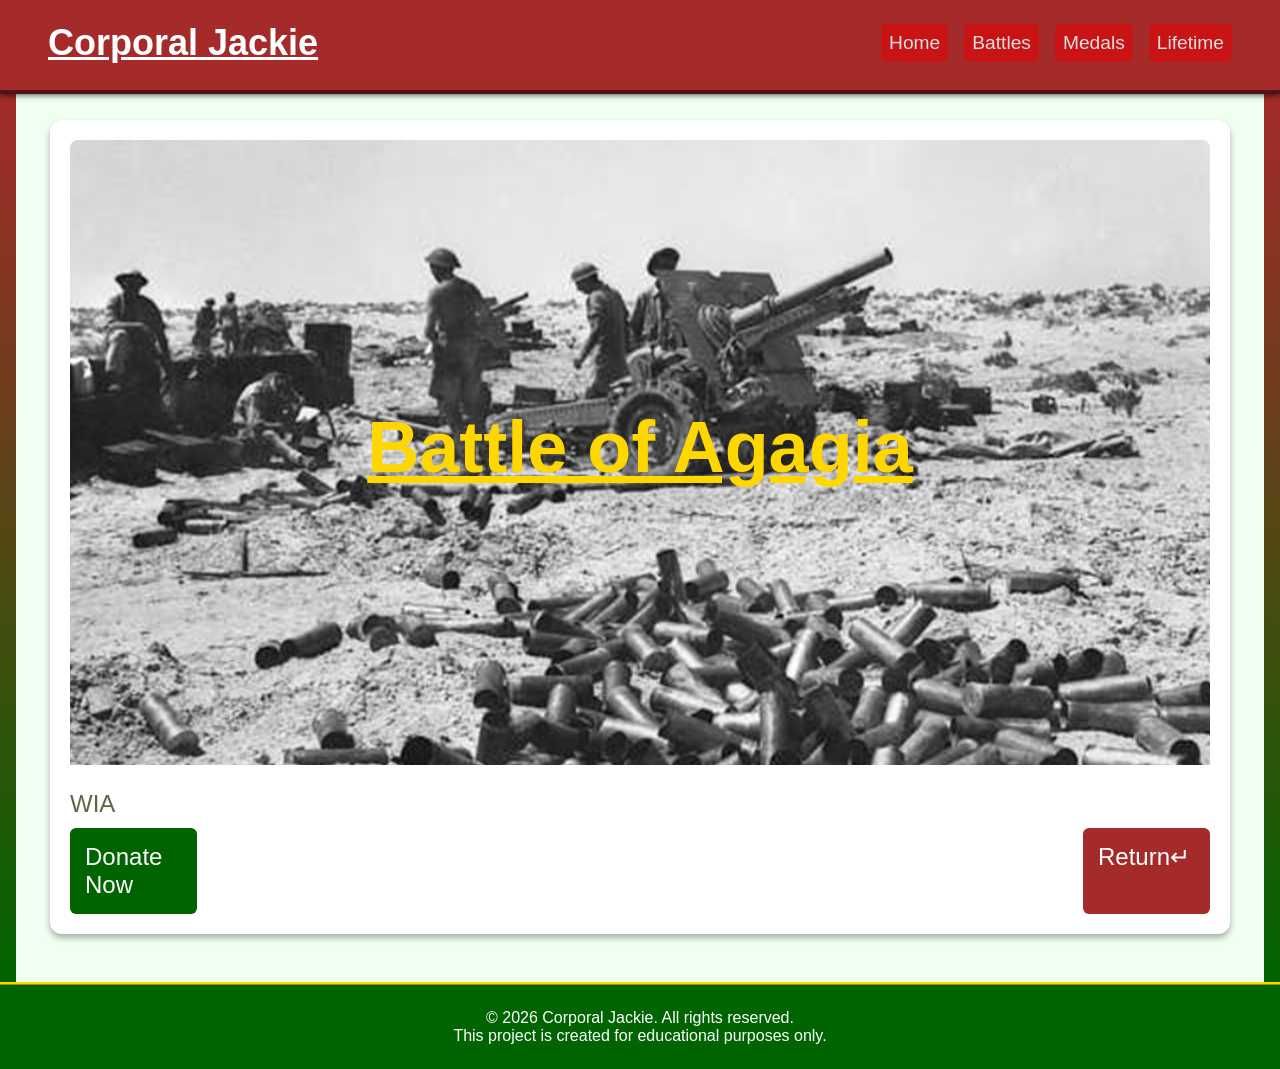
==== pages/agagia.html @ d3958339 "infoneeded" ====
<!DOCTYPE html>
<html lang="en">
<head>
    <meta charset="UTF-8">
    <meta name="viewport" content="width=device-width, initial-scale=1.0">
    <title>Battle of Agagia</title>
    <link rel="stylesheet" href="../css/pages.css">
</head>
<body>
    <header>
        <div class="nav-container">
            <div class="logo">
                <h2>Corporal Jackie</h2>
            </div>
            <nav>
                <ul class="nav-menu">
                    <li><a href="../index.html#home">Home</a></li>
                    <li><a href="../index.html#cards">Battles</a></li>
                    <li><a href="medals.html">Medals</a></li>
                    <li><a href="summary.html">Lifetime</a></li>
                </ul>
            </nav>
        </div>
    </header>
    <main>
        <div class="large-container">
            <div class="card-large">
                <section class="agagia-img img">
                    <div class="card-title">
                        <h1>Battle of Agagia</h1>
                    </div>
                </section>
                <p>WIA</p>
                <div class="btn-box">
                    <a href="https://www.dav.org/" target="_blank" class="btn-grn">Donate Now</a>
                    <a href="../index.html" class="btn-red">Return&crarr;</a>
                </div>
            </div>
        </div>
    </main>
    <footer>
        <div class="footer">
            <p>&copy; 2026 Corporal Jackie. All rights reserved.</p>
            <p>This project is created for educational purposes only.</p>
        </div>
    </footer>
</body>
</html>
---- css/pages.css ----
* {
    margin: 0;
    padding: 0;
    box-sizing: border-box;
}
:root {
    --berry:red;
    --pine:blue;
    --branch:black;
    --wall:white;
    --leaf:green;
    --gold: gold;
}
body {
    font-family: Arial, Helvetica, sans-serif;
    background-color: #effff0;
}
main {
    border-right: solid transparent 1rem;
    border-left: solid transparent 1rem;
    border-image: linear-gradient(brown, darkgreen) 1;
    padding-top: 0.7rem;
    margin-top: 5.8rem;
}
nav {
    padding: 1.5rem;
    background-color: brown;
}
.nav-menu {
    display: flex;
    list-style: none;
    justify-content: space-around;
    align-items: center;
}
.nav-menu li {
    margin: 0 0.5rem;
}
.nav-menu a {
    text-decoration: none;
    color: #dfdfdf;
    background-color: rgb(200,20,20);
    display: block;
    border-radius: 5px;
    padding: 0.5rem;
    font-size: 1.2rem;
    transition: all 0.5s ease;
}
.nav-menu a:hover {
    background: red;
    color: white;
}
.nav-container {
    background-color: brown;
    padding: 0rem 1rem;
    position: fixed;
    width: 100%;
    top: 0;
    z-index: 1000;
    box-shadow: 0 2px 5px rgba(0,0,0,0.5);
    display: flex;
    justify-content: space-between;
    align-items: center;
    border-bottom: 0.5rem brown ridge;
}
.logo {
    color: white;
    font-size: 1.5rem;
    font-weight: bold;
    margin-left: 2rem;
    text-decoration: underline;
}
footer p {
    color: white;
    text-align: center;
}
.large-container {
    display: grid;
    grid-template-columns: 1fr;
    gap: 20px;
    max-width: 1200px;
    margin: 0 auto;
    margin-top: 1rem;
    padding: 0 10px;
    padding-bottom: 3rem;
}
.card-large {
    background: white;
    border-radius: 12px;
    padding: 20px;
    box-shadow: 0 4px 6px rgba(0, 0, 0, 0.3);
}
.img {
    width: 100%;
    height: 625px;
    position: relative;
    background-repeat: no-repeat;
    background-size: cover;
    background-position: center;
    background-attachment: fixed;
    display: flex;
    align-items: center;
    justify-content: center;
    border-radius: 8px 8px 0 0;
    margin-bottom: 15px;
}
.agagia-img {
    background-image: url(../images/egypt_agagia_img_375.jpg);
}
.renin-img {
    background-image: url(../images/ww1-trenches-mobile.jpg);
}
.delville-img {
    background-image: url(../images/the-battle-of-the-somme-375.jpg);
}
.baboon-img {
    background-image: url(../images/the_pet_baboon_375.jpg);
}
.jackie-img {
    background-image: url(../images/corporal-jackie-the-baboon-injured.jpg);
}
.card-title {
    color: var(--gold);
    font-size: 3rem;
    margin-bottom: 10px;
    text-align: center;
    text-decoration: underline;
    z-index: 10;
}
.card-large p {
    color: #5e6742;
    font-size: 1.5rem;
    line-height: 2;
    text-align: justify;
}
.btn-box {
    display: flex;
    justify-content: space-between;
}
.btn-grn {
    text-decoration: none;
    background-color: darkgreen;
    color: white;
    border: none;
    padding: 15px;
    border-radius: 6px;
    font-size: 1.5rem;
    cursor: pointer;
    transition: all 0.3s ease;
    width: 127px;
}
.btn-grn:hover {
    transform: translateY(-2px);
    box-shadow: 0 4px 8px rgba(0,0,0,0.3);
    background-color:forestgreen;
}
.btn-red {
    text-decoration: none;
    background-color: brown;
    color: white;
    border: none;
    padding: 15px;
    border-radius: 6px;
    font-size: 1.5rem;
    cursor: pointer;
    transition: all 0.3s ease;
    width: 127px;
}
.btn-red:hover {
    transform: translateY(-2px);
    box-shadow: 0 4px 8px rgba(0,0,0,0.3);
    background-color:red;
}
footer {
    display: flex;
    box-shadow: 10px 0 0 0 rgba(0, 0, 0, 0.8);
}
.footer {
    background-color: darkgreen;
    width: 100%;
    padding: 1.5rem 0;
    border-top: ridge gold 0.2rem;
}
@media screen and (min-width: 768px) {
    .agagia-img {
    background-image: url(../images/egypt_agagia_img.jpg);
    }
    .renin-img {
        background-image: url(../images/ww1-trenches-725.jpg);
    }
    .delville-img {
        background-image: url(../images/the-battle-of-the-somme.jpg);
    }
    .baboon-img {
        background-image: url(../images/the_pet_baboon_725.jpg);
    }
    .jackie-img {
        background-image: url(../images/corporal-jackie-the-baboon-injured-725.jpg);
    }
}
@media screen and (min-width: 1024px) {
    .hero-content h1 {
        font-size: 3.5rem;
    }
    .agagia-img {
    background-image: url(../images/egypt_agagia_img_1080.jpg);
    }
    .renin-img {
        background-image: url(../images/ww1-trenches.jpg);
    }
    .delville-img {
        background-image: url(../images/the-battle-of-the-somme-1080.jpg);
    }
    .baboon-img {
        background-image: url(../images/the_pet_baboon_1080.jpg);
    }
    .jackie-img {
        background-image: url(../images/corporal-jackie-the-baboon-injured-1080.jpg);
    }
}
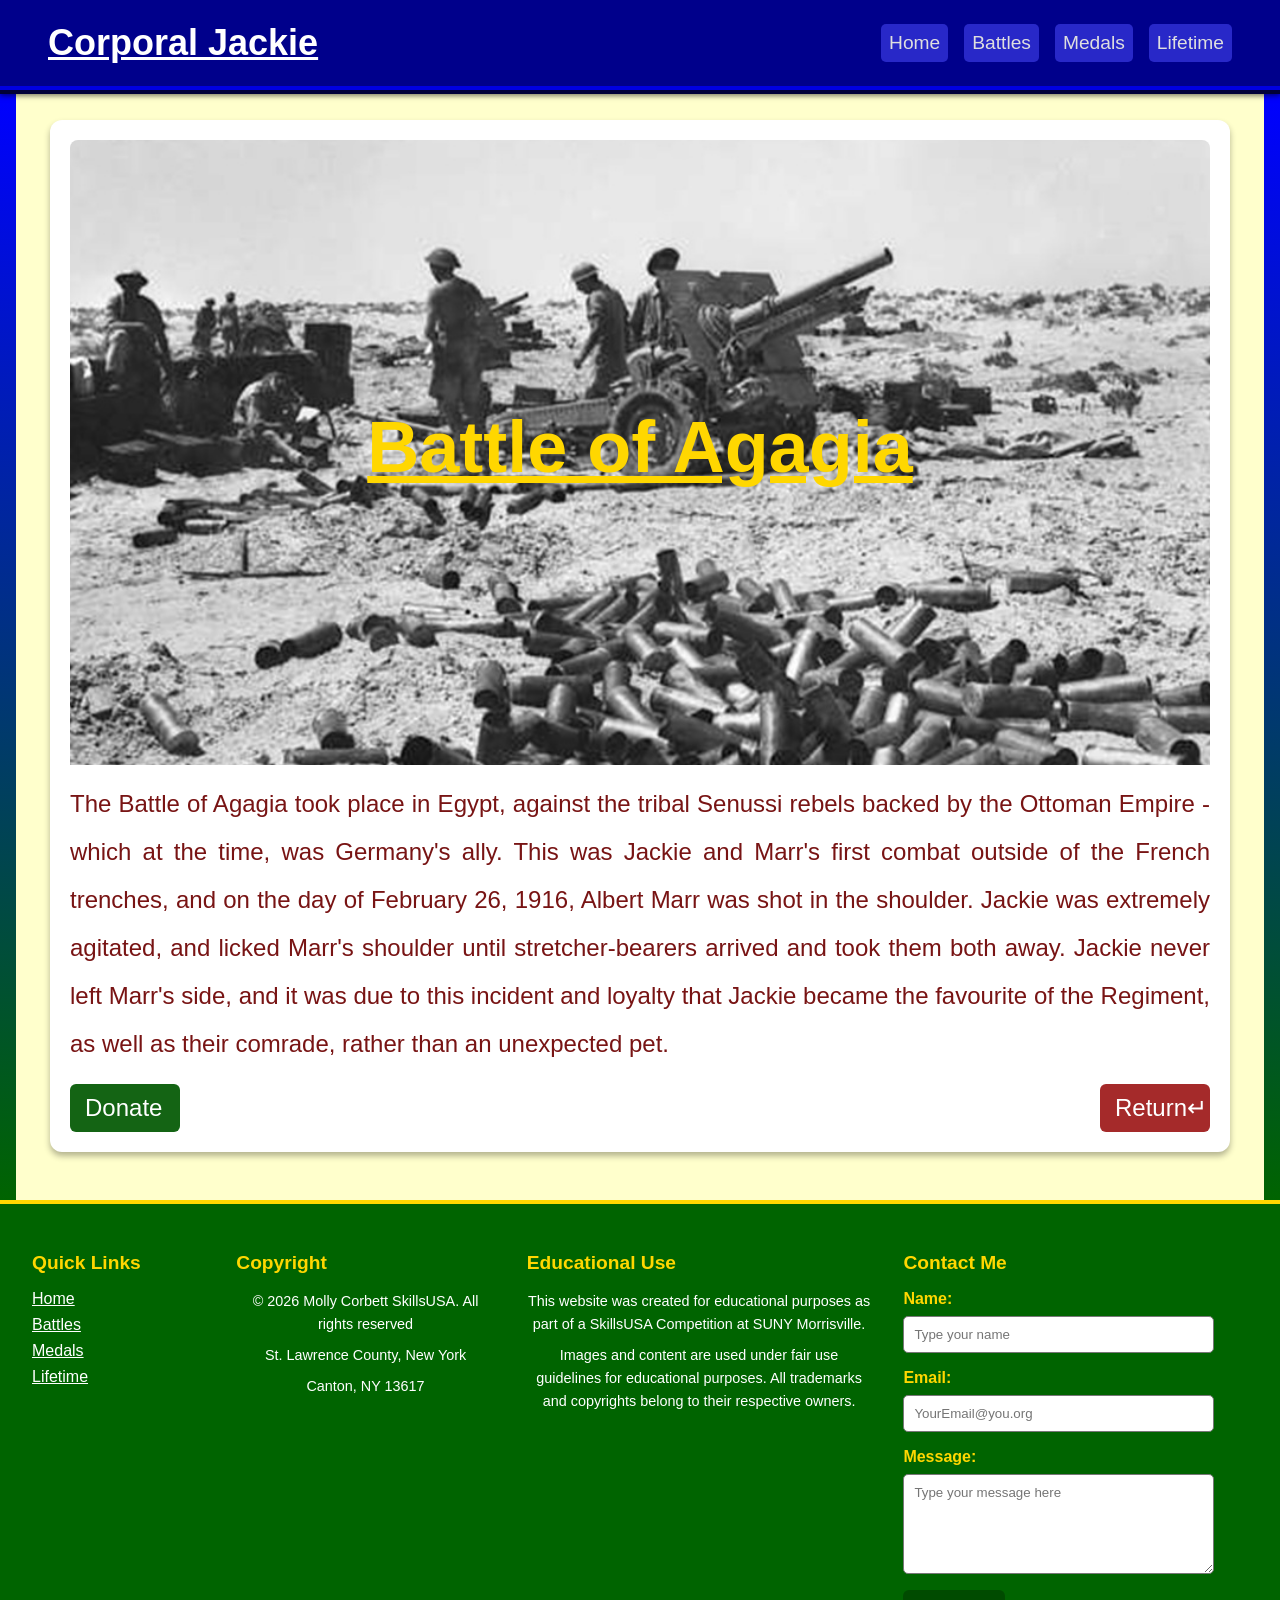
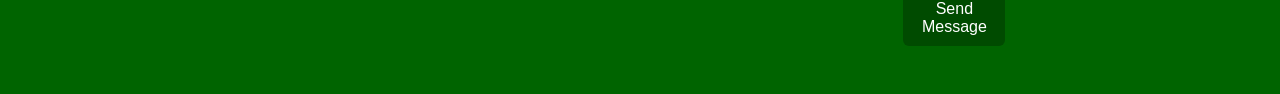
==== commit 2044484d: "finish" ====
--- a/pages/agagia.html
+++ b/pages/agagia.html
@@ -30,18 +30,54 @@
                         <h1>Battle of Agagia</h1>
                     </div>
                 </section>
-                <p>WIA</p>
+                <p>The Battle of Agagia took place in Egypt, against the tribal Senussi rebels backed by the Ottoman Empire - which at the time, was Germany's ally. This was Jackie and Marr's first combat outside of the French trenches, and on the day of February 26, 1916, Albert Marr was shot in the shoulder. Jackie was extremely agitated, and licked Marr's shoulder until stretcher-bearers arrived and took them both away. Jackie never left Marr's side, and it was due to this incident and loyalty that Jackie became the favourite of the Regiment, as well as their comrade, rather than an unexpected pet.</p>
                 <div class="btn-box">
-                    <a href="https://www.dav.org/" target="_blank" class="btn-grn">Donate Now</a>
-                    <a href="../index.html" class="btn-red">Return&crarr;</a>
+                    <a href="https://www.dav.org/" target="_blank" class="btn grn">Donate</a>
+                    <a href="../index.html" class="btn red">Return&crarr;</a>
                 </div>
             </div>
         </div>
     </main>
-    <footer>
-        <div class="footer">
-            <p>&copy; 2026 Corporal Jackie. All rights reserved.</p>
-            <p>This project is created for educational purposes only.</p>
+    <footer class="footer">
+        <div class="footer-container">
+            <div class="footer-grid">
+                <div class="footer-section footer-nav">
+                    <h3>Quick Links</h3>
+                        <ul>
+                            <li><a href="#home">Home</a></li>
+                            <li><a href="#cards">Battles</a></li>
+                            <li><a href="pages/medals.html">Medals</a></li>
+                            <li><a href="pages/summary.html">Lifetime</a></li>
+                        </ul>
+                </div>
+                <div class="footer-section footer-copyright">
+                    <h3>Copyright</h3>
+                        <p>&copy; 2026 Molly Corbett SkillsUSA. All rights reserved</p>
+                        <p>St. Lawrence County, New York</p>
+                        <p>Canton, NY 13617</p>
+                </div>
+                <div class="footer-section footer-disclaimer">
+                    <h3>Educational Use</h3>
+                        <p>This website was created for educational purposes as part of a SkillsUSA Competition at SUNY Morrisville.</p>
+                        <p>Images and content are used under fair use guidelines for educational purposes. All trademarks and copyrights belong to their respective owners.</p>
+                </div>
+                <div class="footer-section footer-contact">
+                    <h3>Contact Me</h3>
+                        <form action="mailto:cte-molly.corbett@sllboces.org" method="POST" enctype="text/plain">
+                            <!-- Name Field -->
+                            <label for="name">Name:</label>
+                            <input type="text" id="name" name="name" required placeholder="Type your name">
+                            <!-- Email Field -->
+                            <label for="email">Email:</label>
+                            <input type="email" id="email" name="email" required placeholder="YourEmail@you.org">
+                            <!-- Message Field -->
+                            <label for="message">Message:</label>
+                            <textarea name="message" id="message" required placeholder="Type your message here"></textarea>
+                            <!-- TODO: Add submit button with class "btn btn-primary" -->
+                            <button type="submit" class="btn-foot">Send Message</button>
+                        </form>
+                </div>
+            </div>
         </div>
     </footer>
 </body>
--- a/css/pages.css
+++ b/css/pages.css
@@ -13,18 +13,18 @@
 }
 body {
     font-family: Arial, Helvetica, sans-serif;
-    background-color: #effff0;
+    background-color: rgba(255,255,00,0.2);
 }
 main {
     border-right: solid transparent 1rem;
     border-left: solid transparent 1rem;
-    border-image: linear-gradient(brown, darkgreen) 1;
+    border-image: linear-gradient(blue, darkgreen) 1;
     padding-top: 0.7rem;
     margin-top: 5.8rem;
 }
 nav {
     padding: 1.5rem;
-    background-color: brown;
+    background-color: darkblue;
 }
 .nav-menu {
     display: flex;
@@ -38,7 +38,7 @@
 .nav-menu a {
     text-decoration: none;
     color: #dfdfdf;
-    background-color: rgb(200,20,20);
+    background-color: rgb(40,40,200);
     display: block;
     border-radius: 5px;
     padding: 0.5rem;
@@ -46,11 +46,11 @@
     transition: all 0.5s ease;
 }
 .nav-menu a:hover {
-    background: red;
-    color: white;
+    background: rgb(0,0,255);
+    color: gold;
 }
 .nav-container {
-    background-color: brown;
+    background-color: darkblue;
     padding: 0rem 1rem;
     position: fixed;
     width: 100%;
@@ -60,7 +60,7 @@
     display: flex;
     justify-content: space-between;
     align-items: center;
-    border-bottom: 0.5rem brown ridge;
+    border-bottom: 0.5rem darkblue ridge;
 }
 .logo {
     color: white;
@@ -117,6 +117,7 @@
 }
 .jackie-img {
     background-image: url(../images/corporal-jackie-the-baboon-injured.jpg);
+    background-position: top;
 }
 .card-title {
     color: var(--gold);
@@ -127,58 +128,129 @@
     z-index: 10;
 }
 .card-large p {
-    color: #5e6742;
+    color: rgb(120,20,20);
     font-size: 1.5rem;
     line-height: 2;
     text-align: justify;
+    margin-bottom: 1rem;
 }
 .btn-box {
     display: flex;
     justify-content: space-between;
 }
-.btn-grn {
+.btn {
     text-decoration: none;
-    background-color: darkgreen;
     color: white;
     border: none;
-    padding: 15px;
+    padding: 10px 15px;
     border-radius: 6px;
     font-size: 1.5rem;
     cursor: pointer;
     transition: all 0.3s ease;
-    width: 127px;
-}
-.btn-grn:hover {
+    width: 110px;
+}
+.btn:hover {
     transform: translateY(-2px);
     box-shadow: 0 4px 8px rgba(0,0,0,0.3);
-    background-color:forestgreen;
-}
-.btn-red {
+    color: gold;
+}
+.grn {
+    background-color: rgb(20,100,20);
+}
+.grn:hover{
+    background-color: var(--leaf);
+}
+.red {
+    background-color: brown;
+}
+.red:hover {
+    background-color:rgb(200,20,20);
+}
+/* ==================== FOOTER STYLES ============================================================================================================== */
+.footer {
+    background-color: darkgreen;
+    color: gold;
+    padding: 3rem 0;
+    border-top: solid 0.3rem gold;
+}
+/* ==================== FOOTER GRID ==================== */
+.footer-grid {
+    display: grid;
+    grid-template-columns: 1fr;
+    gap: 2rem;
+    margin: 0 2rem 0 2rem;
+    justify-content: space-evenly;
+}
+.footer-container {
+    justify-content: space-evenly;
+}
+.footer-section h3 {
+    color: gold;
+    margin-bottom: 1rem;
+    font-size: 1.2rem;
+}
+/* ==================== FOOTER NAVIGATION ==================== */
+.footer-nav ul {
+    list-style: none;
+}
+.footer-nav li {
+    margin-bottom: 0.5rem;
+}
+.footer-nav a {
+    color: white;
+    transition: color 0.3s ease;
+}
+.footer-nav a:hover {
+    color: gold;
+}
+/* ==================== FOOTER COPYRIGHT & DISCLAIMER ==================== */
+.footer-copyright p,
+.footer-disclaimer p {
+    font-size: 0.9rem;
+    line-height: 1.6;
+    margin-bottom: 0.5rem;
+}
+/* ==================== FOOTER CONTACT FORM ==================== */
+.footer-contact form {
+    display: flex;
+    flex-direction: column;
+}
+.footer-contact label {
+    display: block;
+    margin-bottom: 0.5rem;
+    font-weight: bold;
+}
+.footer-contact input,
+.footer-contact textarea {
+    width: 90%;
+    padding: 10px;
+    margin-bottom: 1rem;
+    border: 1px solid #777;
+    border-radius: 5px;
+    font-family: inherit;
+}
+.footer-contact textarea {
+    min-height: 100px;
+    resize: vertical;
+    overflow: auto;
+}
+.btn-foot {
     text-decoration: none;
-    background-color: brown;
     color: white;
     border: none;
-    padding: 15px;
+    padding: 10px;
     border-radius: 6px;
-    font-size: 1.5rem;
+    font-size: 1rem;
     cursor: pointer;
     transition: all 0.3s ease;
-    width: 127px;
-}
-.btn-red:hover {
+    width: 102px;
+    background-color: rgb(0,75,0);
+}
+.btn-foot:hover {
+    background-color: green;
     transform: translateY(-2px);
     box-shadow: 0 4px 8px rgba(0,0,0,0.3);
-    background-color:red;
-}
-footer {
-    display: flex;
-    box-shadow: 10px 0 0 0 rgba(0, 0, 0, 0.8);
-}
-.footer {
-    background-color: darkgreen;
-    width: 100%;
-    padding: 1.5rem 0;
-    border-top: ridge gold 0.2rem;
+    color: gold;
 }
 @media screen and (min-width: 768px) {
     .agagia-img {
@@ -196,6 +268,9 @@
     .jackie-img {
         background-image: url(../images/corporal-jackie-the-baboon-injured-725.jpg);
     }
+    .footer-grid {
+        grid-template-columns: 1fr 1fr;
+    }
 }
 @media screen and (min-width: 1024px) {
     .hero-content h1 {
@@ -216,4 +291,7 @@
     .jackie-img {
         background-image: url(../images/corporal-jackie-the-baboon-injured-1080.jpg);
     }
+    .footer-grid {
+        grid-template-columns: 0.5fr 0.75fr 1fr 1fr;
+    }
 }
